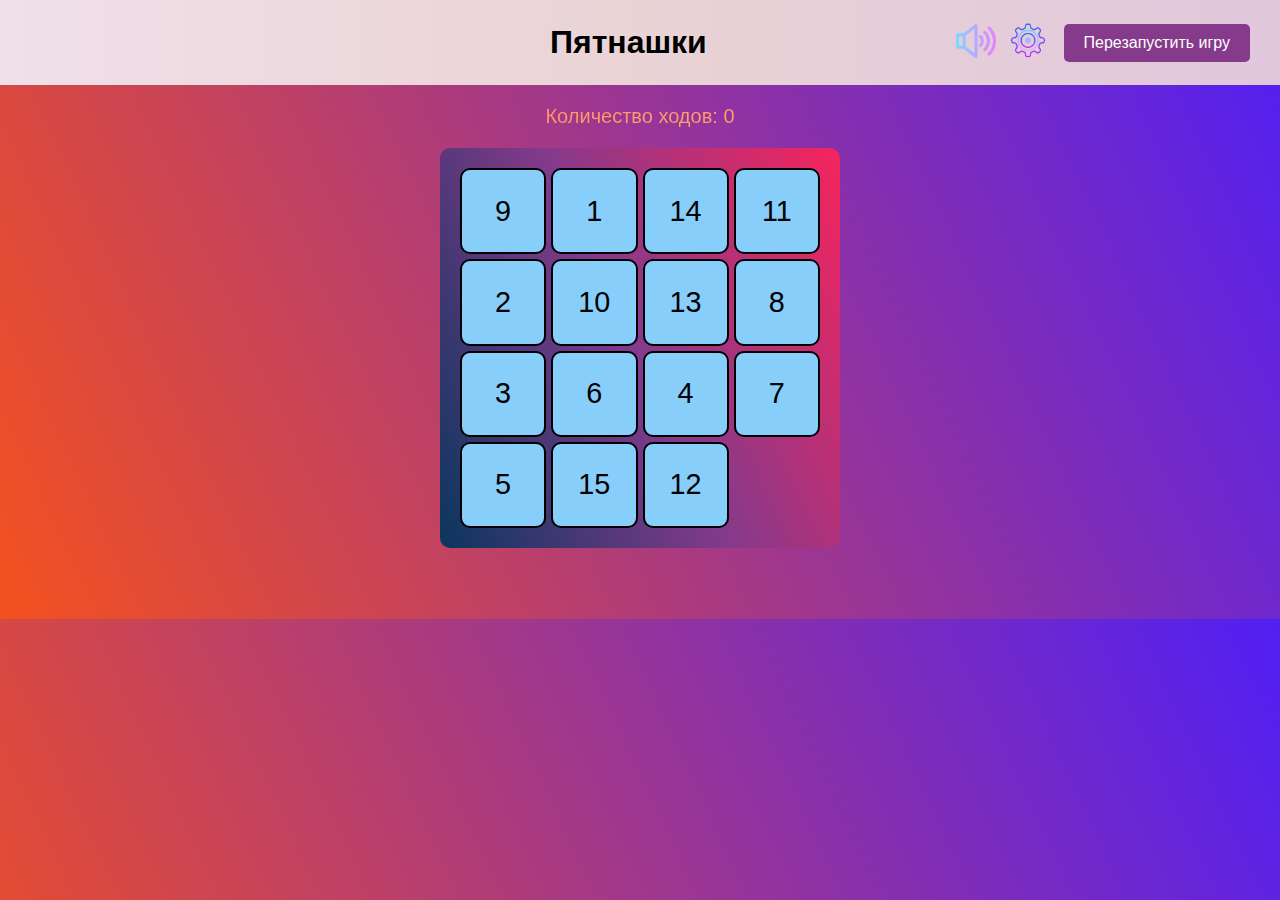
==== game/index.html @ b0034da4 "Add files via upload" ====
<!DOCTYPE html>
<html lang="en">
<head>
    <meta charset="UTF-8">
    <meta name="viewport" content="width=device-width, initial-scale=1.0">
    <title>Пятнашки</title>
    <link rel="stylesheet" href="css/style.css">
</head>
<body>
<div class="container">
    <div class="header">
        <h1>Пятнашки</h1>
        <button id="sound-on-btn" class="sound-btn">
            <img src="img/on-sound.png" alt="Включить звук">
        </button>
        <button id="sound-off-btn" class="sound-btn" style="display: none;">
            <img src="img/off-sound.png" alt="Выключить звук">
        </button>
        <button id="settings-btn" class="settings-btn">
            <img src="img/settings-icon.png" alt="Настройки">
        </button>
        <button class="restart-game">Перезапустить игру</button>
    </div>
    <div id="moves-count">Количество ходов: 0</div>
    <div class="wrapper">
        <div id="game-board" class="game-board"></div>
    </div>
    <div id="settings-modal" class="modal">
        <div class="modal-content">
            <span id="close-modal" class="close">&times;</span>
            <h2>Настройки</h2>
            <label for="size">Размер поля:</label>
            <select id="size">
                <option value="3">3x3</option>
                <option value="4" selected>4x4</option>
                <option value="5">5x5</option>
                <option value="6">6x6</option>
            </select>
            <br><br>
            <label for="volume">Громкость музыки:</label>
            <input type="range" id="volume" min="0" max="100" value="50">
            <br><br>
            <label for="block-color">Цвет блоков:</label>
            <input type="color" id="block-color" value="#87CEFA">
            <br><br>
            <label for="gradient1">Цвет градиента 1:</label>
            <input type="color" id="gradient1" value="#f4511e">
            <br><br>
            <label for="gradient2">Цвет градиента 2:</label>
            <input type="color" id="gradient2" value="#511ff4">
            <br><br>
            <label for="board-gradient1">Цвет градиента поля 1:</label>
            <input type="color" id="board-gradient1" value="#0a365e">
            <br><br>
            <label for="board-gradient2">Цвет градиента поля 2:</label>
            <input type="color" id="board-gradient2" value="#863a8b">
            <br><br>
            <label for="font">Шрифт:</label>
            <select id="font">
                <option value="Arial" selected>Arial</option>
                <option value="Verdana">Verdana</option>
                <option value="Times New Roman">Times New Roman</option>
                <option value="Courier New">Courier New</option>
            </select>
            <br><br>
            <label for="text-color">Цвет цифр на поле:</label>
            <input type="color" id="text-color" value="#000000">
            <br><br>
            <button id="reset-settings">Сбросить по умолчанию</button>
        </div>
    </div>
    <div id="win-modal" class="modal">
        <div class="modal-content">
            <span id="close-win-modal" class="close-modal">&times;</span>
            <h2>Поздравляем!</h2>
            <p>Вы собрали пятнашки!</p>
            <button class="restart-game">Перезапустить игру</button>
        </div>
    </div>
    <audio id="background-music" loop>
        <source src="song/background-music.mp3" type="audio/mpeg">
    </audio>
    <audio id="move-sound">
        <source src="song/move-sound.mp3" type="audio/mpeg">
    </audio>
    <footer><p>⠀</p>
    </footer>
</div>
<script src="js/scripts.js"></script>
</body>
</html>
---- game/css/style.css ----
body {
    font-family: Arial, sans-serif;
    margin: 0;
    padding: 0;
    display: flex;
    flex-direction: column;
    align-items: center;
    overflow: hidden;
    background: linear-gradient(65deg, #f4511e, #511ff4);
}

.container {
    height: 100%;
    width: 100%;
    display: grid;
    flex: 1;
}

.header {
    display: flex;
    justify-content: space-around;
    align-items: center;
    width: 100%;
    /*padding: 20px;*/
    padding-bottom: 20px;
    padding-top: 20px;
    background: linear-gradient(90deg, #f0e0e9, #e9d3d5, #e0c7dc);
}

h1 {
    margin: 0;
    text-align: center;
    flex-grow: 1;
    padding-left: calc(100% - 76%);
}

.settings-btn,
.sound-btn {
    background: none;
    border: none;
    cursor: pointer;
    border-radius: 10%;
}

.settings-btn img,
.sound-btn img {
    width: 40px;
    height: 40px;
}

.restart-game {
    padding: 10px 20px;
    /*background: linear-gradient(90deg, #e29afe, #1603c7); */
    background: #863a8b;
    color: white;
    border: none;
    cursor: pointer;
    font-size: 16px;
    border-radius: 5px;
    margin-left: 10px;
    margin-right: 30px;
}

#moves-count {
    margin: 20px;
    font-size: 20px;
    background: linear-gradient(to right, #ff7e5f, #feb47b);
    color: transparent;
    -webkit-background-clip: text;
    text-align: center;
}

.wrapper {
    position: relative;
    display: flex;
    flex-direction: column;
    align-items: center;
    flex: 1;
}

.game-board {
    display: grid;
    gap: 5px;
    margin-bottom: 20px;
    background: linear-gradient(65deg, #0a365e, #863a8b, #f6245d);
    padding: 10px;
    border-radius: 10px;
    position: relative;
    max-width: 90vmin; /* Максимальная ширина игрового поля */
    max-height: 90vmin; /* Максимальная высота игрового поля */
    width: 100%; /* Установить ширину на 100% для адаптивности */
    aspect-ratio: 1; /* Сохранить соотношение сторон 1:1 */
    box-sizing: border-box;
}

.game-board {
    display: grid;
    gap: 5px;
    margin-bottom: 20px;
    background: linear-gradient(65deg, #0a365e, #863a8b, #f6245d);
    padding: 20px;
    border-radius: 10px;
    position: relative;
    width: 400px; /* Ширина игрового поля */
    height: 400px; /* Высота игрового поля */
}

.rect_block {
    display: flex;
    justify-content: center;
    align-items: center;
    font-size: calc(16px + 1vw); /* Динамическое масштабирование размера шрифта */
    border: 2px solid #000000;
    cursor: pointer;
    position: relative;
    /*transition: left 0.5s, top 0.5s;*/
    background: radial-gradient(white, lightskyblue);
    border-radius: 10px;
}

.modal {
    display: none;
    position: fixed;
    z-index: 1;
    left: 0;
    top: 0;
    width: 100%;
    height: 100%;
    overflow: auto;
    background-color: rgb(0, 0, 0);
    background-color: rgba(0, 0, 0, 0.4);
    padding-top: 60px;
}

.modal-content {
    background: linear-gradient(to right, #ff7e5f, #feb47b);
    border-radius: 10px;
    color: #fff;
    margin: 5% auto;
    padding: 20px;
    border: 1px solid #888;
    width: 80%;
}

.close {
    color: #aaa;
    float: right;
    font-size: 28px;
    font-weight: bold;
}

.close:hover,
.close:focus {
    color: black;
    text-decoration: none;
    cursor: pointer;
}

.close-modal {
    color: #aaa;
    float: right;
    font-size: 20px;
    font-weight: bold;
}

.close-modal:hover,
.close-modal:focus {
    color: black;
    text-decoration: none;
    cursor: pointer;
}

#reset-settings {
    background: #863a8b;
    color: white;
    border: none;
    cursor: pointer;
    font-size: 1em;
    padding: 10px 20px;
    border-radius: 5px;
}
button:hover, .restart-game:hover, .reset-settings:hover {
    opacity: 70%;
    transition: background-color 0.6s ease;
    background-color: #511ff4;
}

/* Медиа-запросы для мобильных устройств */
@media (max-width: 600px) {
    .header {
        flex-direction: column;
        align-items: center;
        justify-content: space-around;
        padding-top: 10px;
        padding-bottom: 10px;

    }
    .wrapper{
        width: 90%;
        align-items: center;
        margin: auto;
    }

    h1 {
        font-size: 24px;
        text-align: center;
        padding-left: calc(100% - 100%);
    }

    .settings-btn img,
    .sound-btn img {
        width: 30px;
        height: 30px;
    }

    .restart-game {
        padding: 5px 10px;
        font-size: 14px;
        margin: 5px;
    }

    #moves-count {
        font-size: 16px;
        margin: 10px;
    }

    .game-board {
        width: 90%;
        height: auto;
        aspect-ratio: 1;
        padding: 10px;
    }

    .game-board .rect_block {
        font-size: calc(12px + 1vw);
    }

    .modal-content {
        width: 90%;
    }

    .close {
        font-size: 24px;
    }

    .close-modal {
        font-size: 18px;
    }

    #reset-settings {
        padding: 5px 10px;
        font-size: 0.9em;
    }
}

@media (min-width: 1200px) {

    .game-board {
        margin-bottom: 20px; /* Добавляем отступ сверху для смещения игрового поля */
    }
}
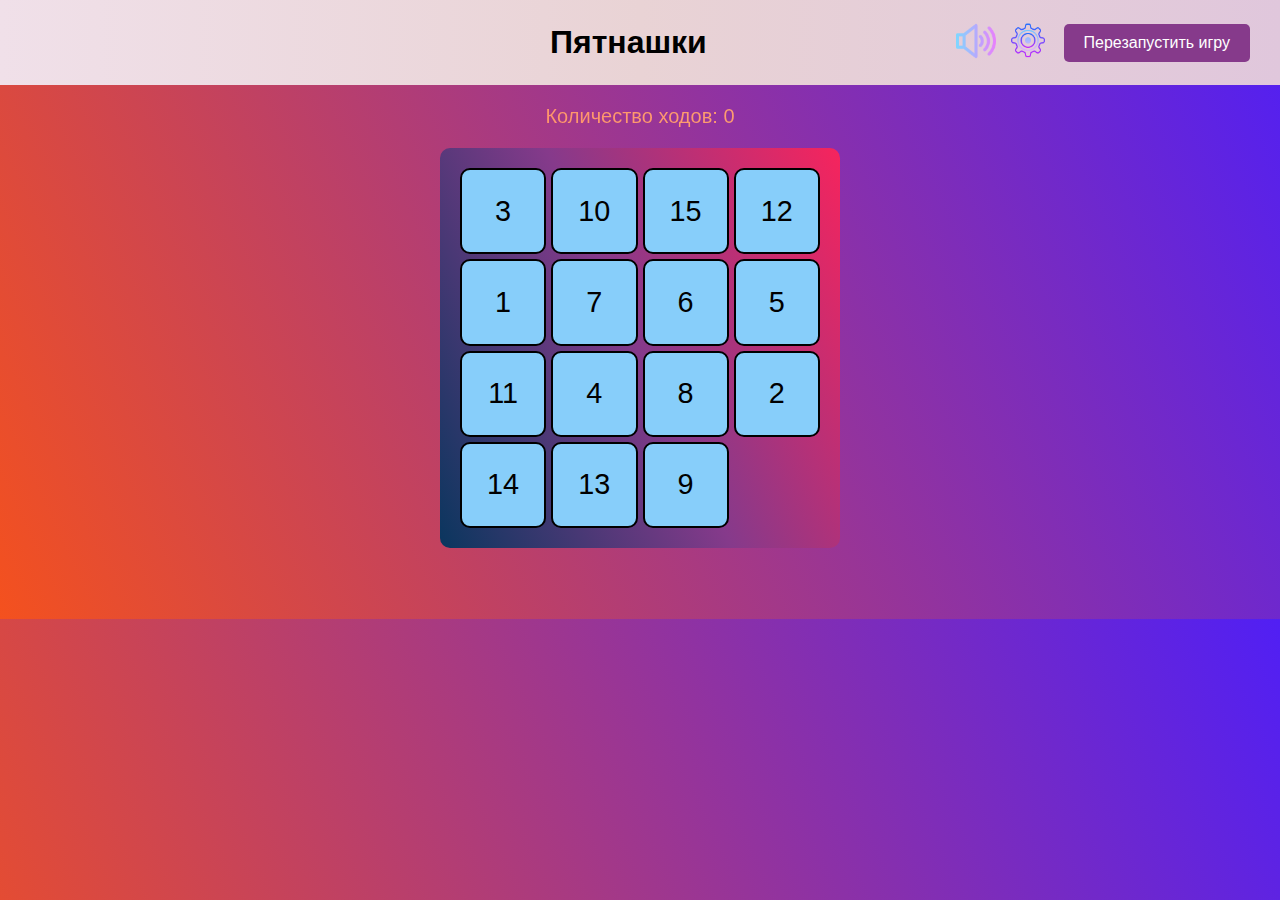
==== commit 41f8db1f: "Update index.html" ====
--- a/game/index.html
+++ b/game/index.html
@@ -63,7 +63,7 @@
                 <option value="Courier New">Courier New</option>
             </select>
             <br><br>
-            <label for="text-color">Цвет цифр на поле:</label>
+            <label for="text-color">Цвет чисел на поле:</label>
             <input type="color" id="text-color" value="#000000">
             <br><br>
             <button id="reset-settings">Сбросить по умолчанию</button>
